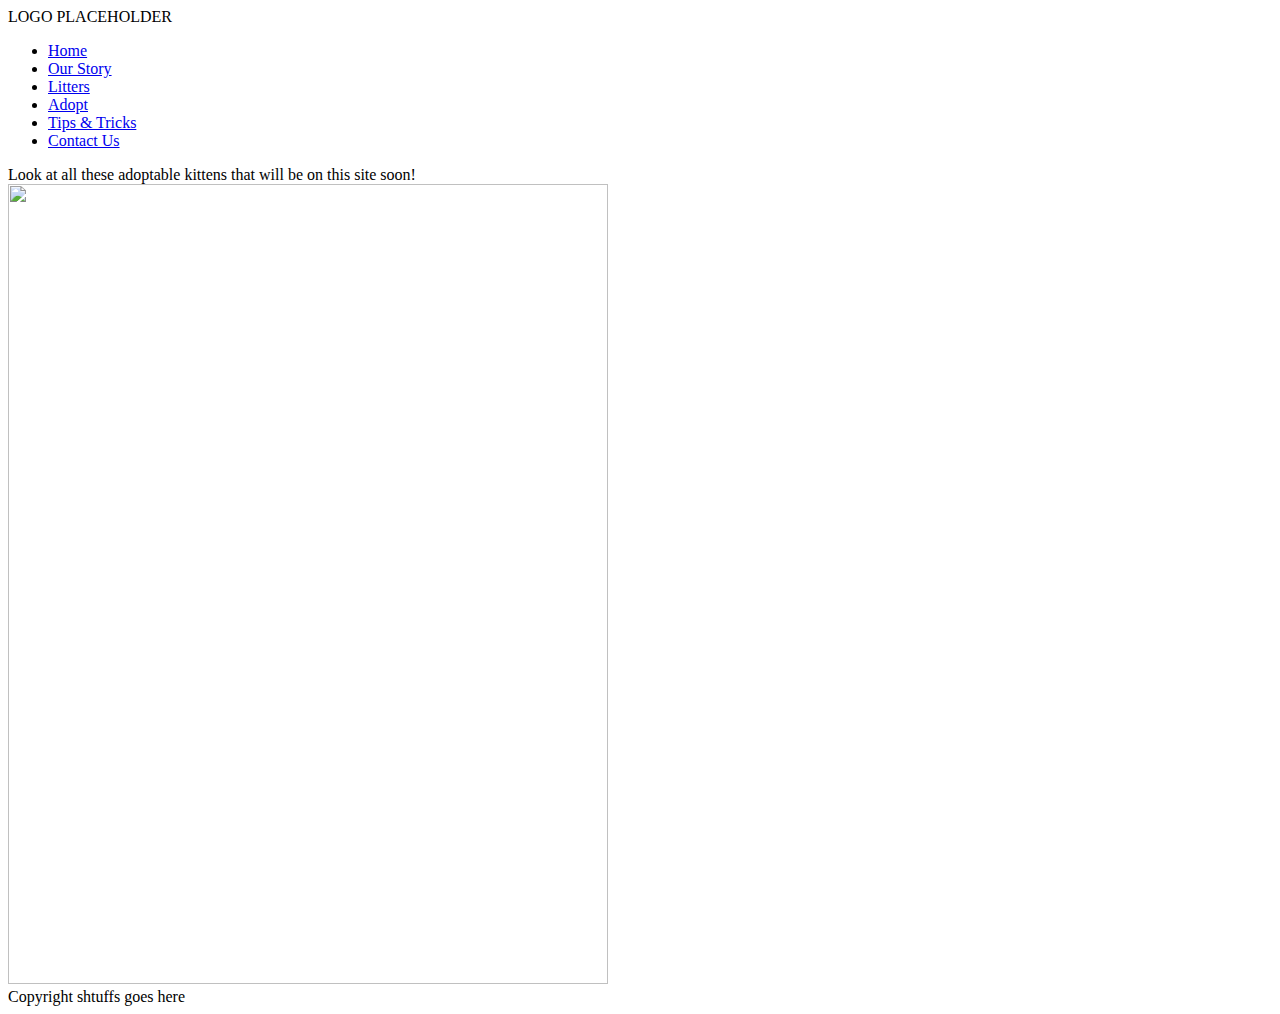
==== adopt.html @ 3e01ce0a "first commit" ====
<!DOCTYPE html>
<html>
<head>
	<meta charset="utf-8">
	<meta name="viewport" content="width=device=width, initial-scale=1">
	<link rel="stylesheet" type="text/css" href="file:///home/gray/Documents/Websites/rtlkaboodle/style.css">
	<title>Adoptables</title>
</head>
<body>

	<div class="banner">
		<div class="navbar">
			<div class="logo">LOGO PLACEHOLDER</div>
			<ul>
				<li><a href="file:///home/gray/Documents/Websites/rtlkaboodle/index.html">Home</a></li>
				<li><a href="file:///home/gray/Documents/Websites/rtlkaboodle/ourstory.html">Our Story</a></li>
 				<li><a href="file:///home/gray/Documents/Websites/rtlkaboodle/litters.html">Litters</a></li>
 				<li><a href="file:///home/gray/Documents/Websites/rtlkaboodle/adopt.html">Adopt</a></li>
 				<li><a href="file:///home/gray/Documents/Websites/rtlkaboodle/tipstricks.html">Tips & Tricks</a></li>
 				<li><a href="file:///home/gray/Documents/Websites/rtlkaboodle/contact.html">Contact Us</a></li>
			</ul>
		</div>
	</div>		

<div class="content">

			<div class="row">
	            <div class="column">
				Look at all these adoptable kittens that will be on this site soon!
			</div>
 	  
			<div class="column">
				<img src="file:///home/gray/Documents/Websites/rtlkaboodle/images/testkitteh.jpg" width="600" height="800">
      		</div>
	</div>

	<div class="footer">
		Copyright shtuffs goes here
	</div>

</div>
</body>
</html>
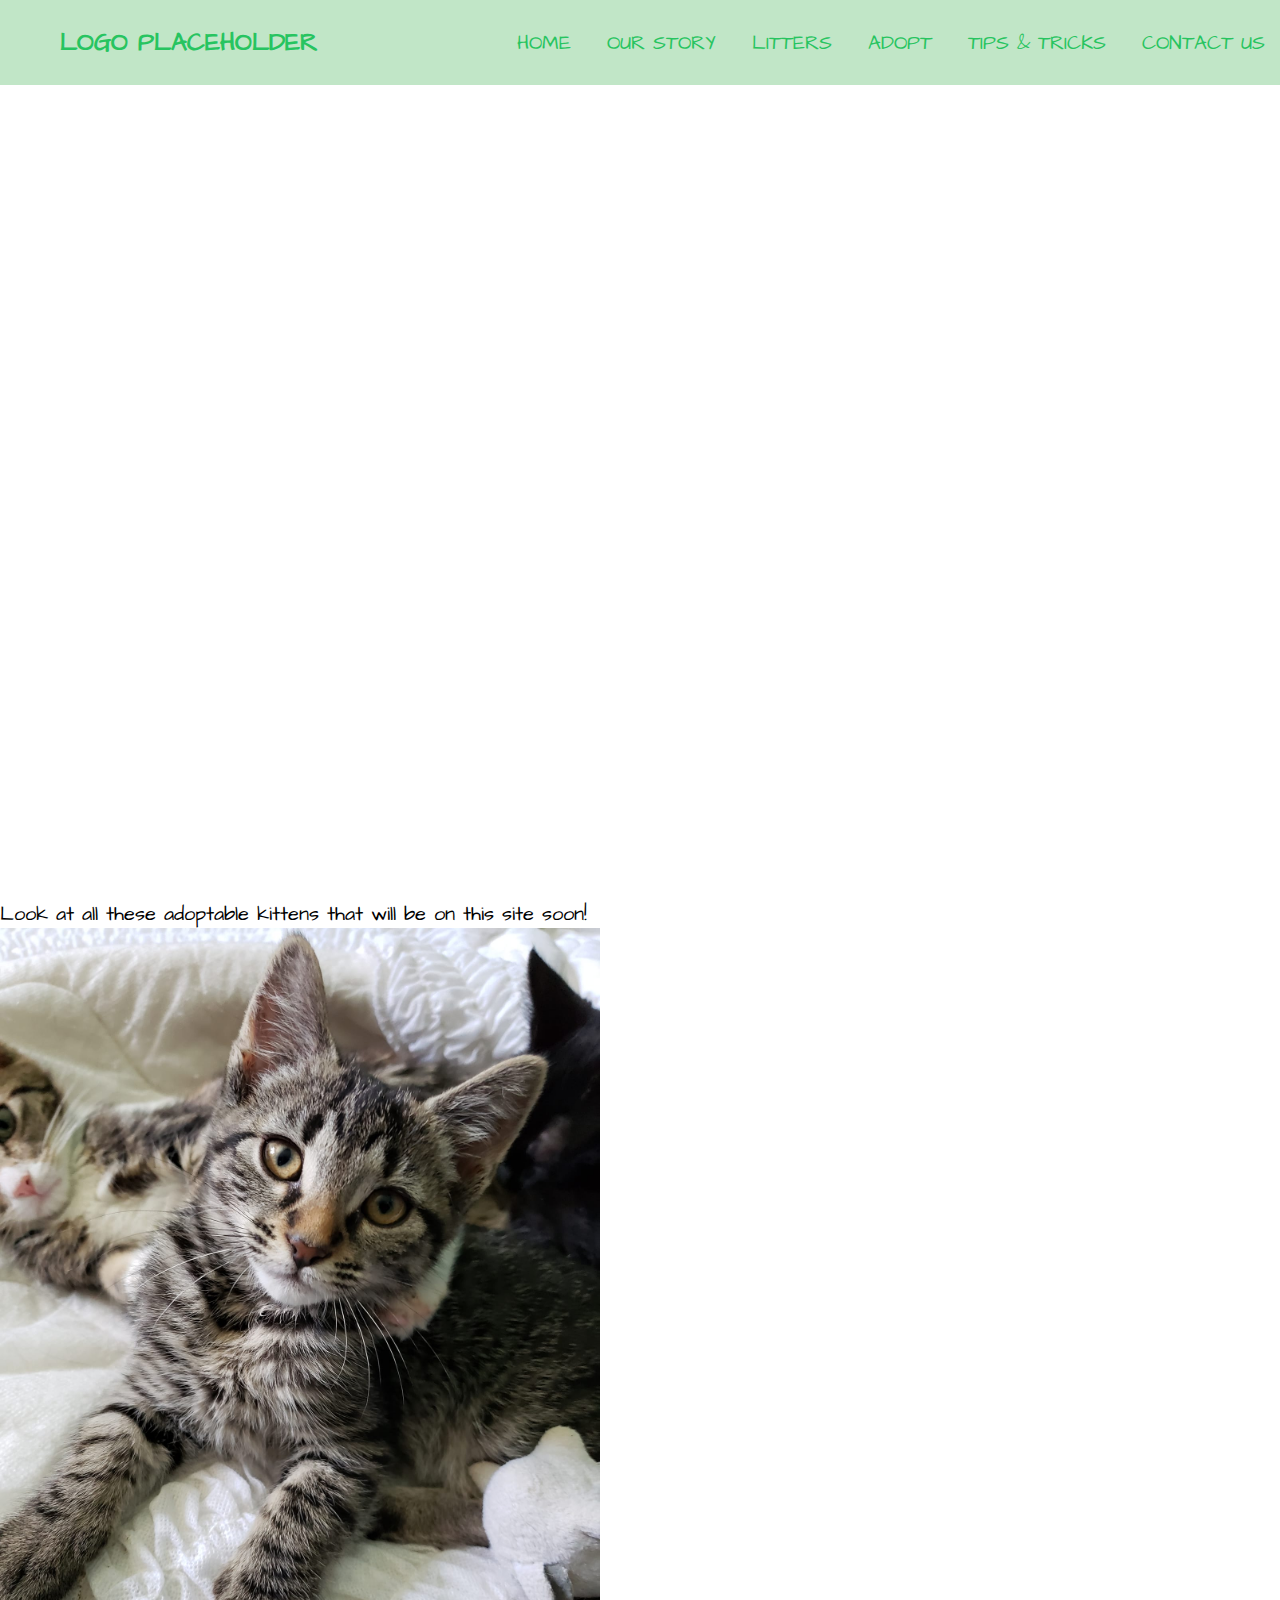
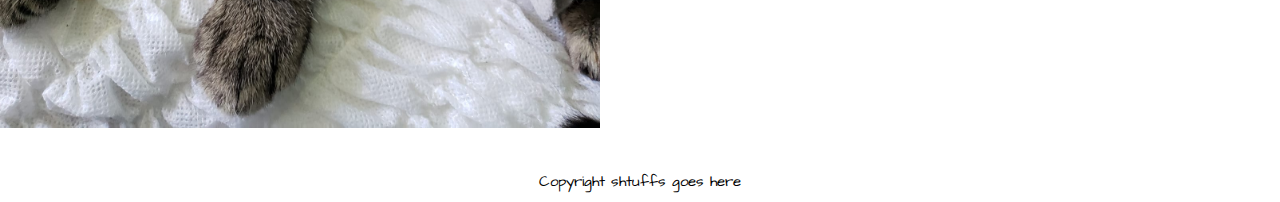
==== commit 66dcee50: "first commit" ====
--- a/adopt.html
+++ b/adopt.html
@@ -3,7 +3,7 @@
 <head>
 	<meta charset="utf-8">
 	<meta name="viewport" content="width=device=width, initial-scale=1">
-	<link rel="stylesheet" type="text/css" href="file:///home/gray/Documents/Websites/rtlkaboodle/style.css">
+	<link rel="stylesheet" type="text/css" href="css/style.css">
 	<title>Adoptables</title>
 </head>
 <body>
@@ -12,12 +12,12 @@
 		<div class="navbar">
 			<div class="logo">LOGO PLACEHOLDER</div>
 			<ul>
-				<li><a href="file:///home/gray/Documents/Websites/rtlkaboodle/index.html">Home</a></li>
-				<li><a href="file:///home/gray/Documents/Websites/rtlkaboodle/ourstory.html">Our Story</a></li>
- 				<li><a href="file:///home/gray/Documents/Websites/rtlkaboodle/litters.html">Litters</a></li>
- 				<li><a href="file:///home/gray/Documents/Websites/rtlkaboodle/adopt.html">Adopt</a></li>
- 				<li><a href="file:///home/gray/Documents/Websites/rtlkaboodle/tipstricks.html">Tips & Tricks</a></li>
- 				<li><a href="file:///home/gray/Documents/Websites/rtlkaboodle/contact.html">Contact Us</a></li>
+				<li><a href="index.html">Home</a></li>
+				<li><a href="ourstory.html">Our Story</a></li>
+ 				<li><a href="litters.html">Litters</a></li>
+ 				<li><a href="adopt.html">Adopt</a></li>
+ 				<li><a href="tipstricks.html">Tips & Tricks</a></li>
+ 				<li><a href="contact.html">Contact Us</a></li>
 			</ul>
 		</div>
 	</div>		
@@ -30,7 +30,7 @@
 			</div>
  	  
 			<div class="column">
-				<img src="file:///home/gray/Documents/Websites/rtlkaboodle/images/testkitteh.jpg" width="600" height="800">
+				<img src="images/testkitteh.jpg" width="600" height="800">
       		</div>
 	</div>
 
--- a/css/style.css
+++ b/css/style.css
@@ -0,0 +1,117 @@
+@import url('https://fonts.googleapis.com/css2?family=Architects+Daughter&display=swap');
+
+* {
+margin: 0;
+padding: 0;
+font-family: 'Architects Daughter', cursive;
+box-sizing: border-box;
+}
+
+
+.banner{
+	width: 100%;
+	height: 100vh;
+	color: ;
+	background-size: cover;
+	background-position: center;
+}
+
+.logo{
+	cursor: pointer;
+	color: #27c460;
+	font-size: 25px;
+	font-weight: bolder;
+        padding-left: 60px;
+}
+
+/* navbar start */
+
+.navbar{
+	width: 100%;
+	background-color: #c1e6c7;
+	margin: auto;
+	padding: 25px 0;
+	display: flex;
+	align-items: center;
+	justify-content: space-between;
+}
+
+.navbar ul li{
+	list-style: none;
+	display: inline-block;
+	margin: 0 15px;
+	position: relative;
+}
+
+.navbar ul li a{
+	text-decoration: none;
+	font-size: 20px;              
+	color: #27c460;
+	text-transform: uppercase;
+}
+
+.navbar ul li::after{
+	content: '';
+	height: 4px;
+	width: 0%;
+	background: black;
+	position: absolute;
+	right: 0;
+	bottom: -10px;
+	transition: 0.5s;
+}
+
+.navbar ul li:hover::after{
+	width: 100%;
+}
+
+/* navbar finish */
+
+/* content start */
+
+
+.header{
+  text-align: center;
+  font-size: 35px;
+  font-weight: bolder;
+  margin-top: 10px;
+  margin-bottom: 5px;
+}
+
+
+.secheader{
+  text-align: center;
+  font-size: 35px;
+  font-weight: bolder;
+  margin-top: 20%;
+  margin-bottom: 5px;
+}
+
+.row {
+	margin-bottom: 25px;
+  }
+
+.column {
+  float: top;
+  font-size: 20px;
+  width: 50%;
+}
+
+.row:after {
+  content: "";
+  display: table;
+  clear: both
+}
+
+.p {
+  margin-top: 15%;
+  margin-left: 15%;
+}
+
+.footer {
+  alignment-baseline: bottom;
+  text-align: center;
+  font-size: 15px;
+  padding: 10px;
+  background-color: #ffffff;
+}
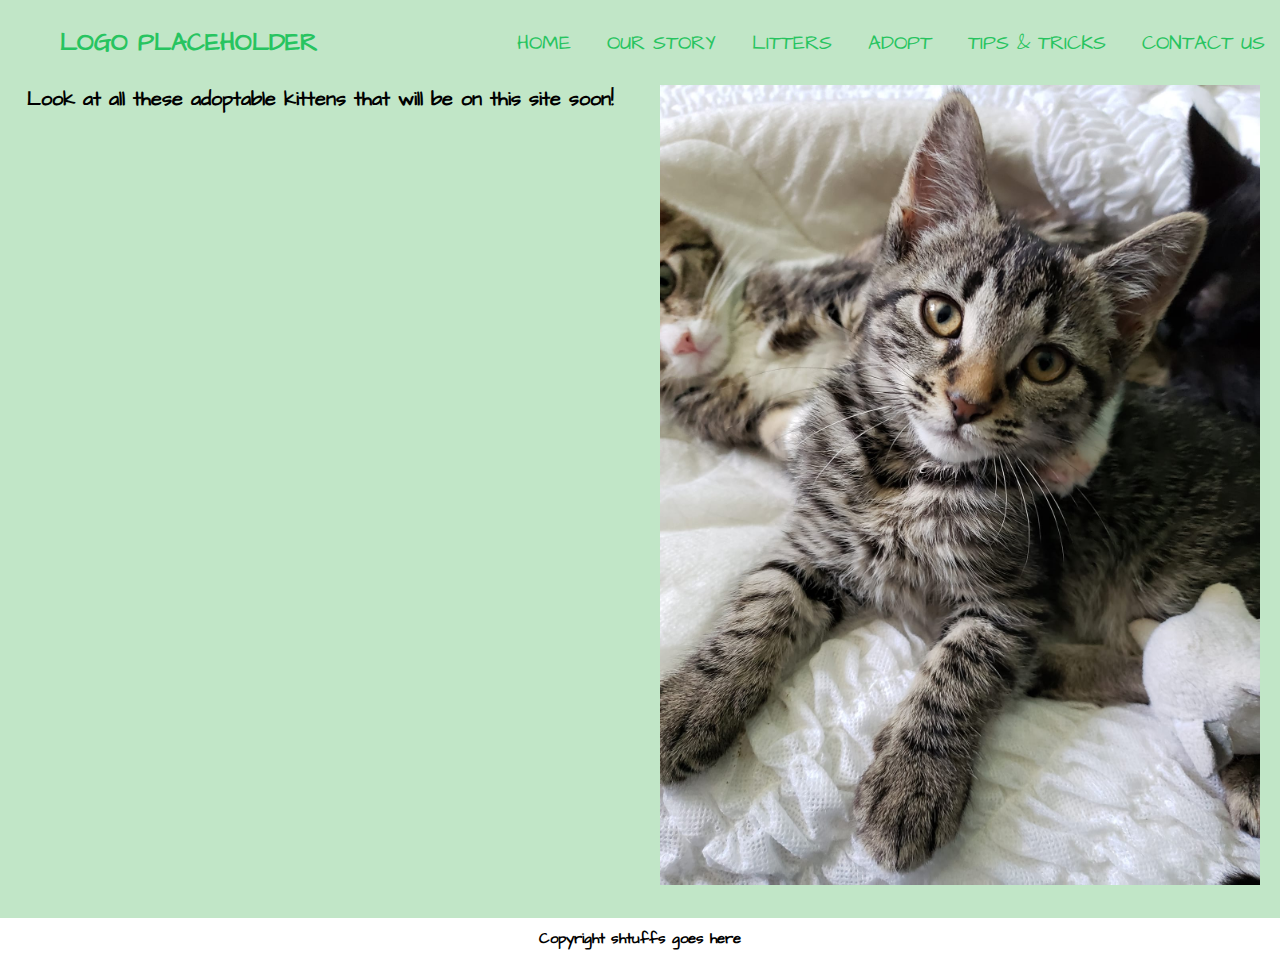
==== commit 55678d21: "first commit" ====
--- a/adopt.html
+++ b/adopt.html
@@ -3,12 +3,11 @@
 <head>
 	<meta charset="utf-8">
 	<meta name="viewport" content="width=device=width, initial-scale=1">
-	<link rel="stylesheet" type="text/css" href="css/style.css">
+	<link rel="stylesheet" href="css/style.css">
 	<title>Adoptables</title>
 </head>
 <body>
 
-	<div class="banner">
 		<div class="navbar">
 			<div class="logo">LOGO PLACEHOLDER</div>
 			<ul>
@@ -19,8 +18,7 @@
  				<li><a href="tipstricks.html">Tips & Tricks</a></li>
  				<li><a href="contact.html">Contact Us</a></li>
 			</ul>
-		</div>
-	</div>		
+		</div>	
 
 <div class="content">
 
--- a/css/style.css
+++ b/css/style.css
@@ -8,13 +8,6 @@
 }
 
 
-.banner{
-	width: 100%;
-	height: 100vh;
-	color: ;
-	background-size: cover;
-	background-position: center;
-}
 
 .logo{
 	cursor: pointer;
@@ -74,8 +67,7 @@
   text-align: center;
   font-size: 35px;
   font-weight: bolder;
-  margin-top: 10px;
-  margin-bottom: 5px;
+  margin-bottom: 15px;
 }
 
 
@@ -83,8 +75,8 @@
   text-align: center;
   font-size: 35px;
   font-weight: bolder;
-  margin-top: 20%;
-  margin-bottom: 5px;
+  padding-top: 5%;
+  margin-bottom: 10%;
 }
 
 .row {
@@ -92,7 +84,7 @@
   }
 
 .column {
-  float: top;
+  float: left;
   font-size: 20px;
   width: 50%;
 }
@@ -103,8 +95,16 @@
   clear: both
 }
 
+.content {
+	background-color: #c1e6c7;
+  text-align: center;
+  font-size: 0.8em;
+  font-weight:  bolder;
+}
+
 .p {
   margin-top: 15%;
+  padding-top: 10%;
   margin-left: 15%;
 }
 
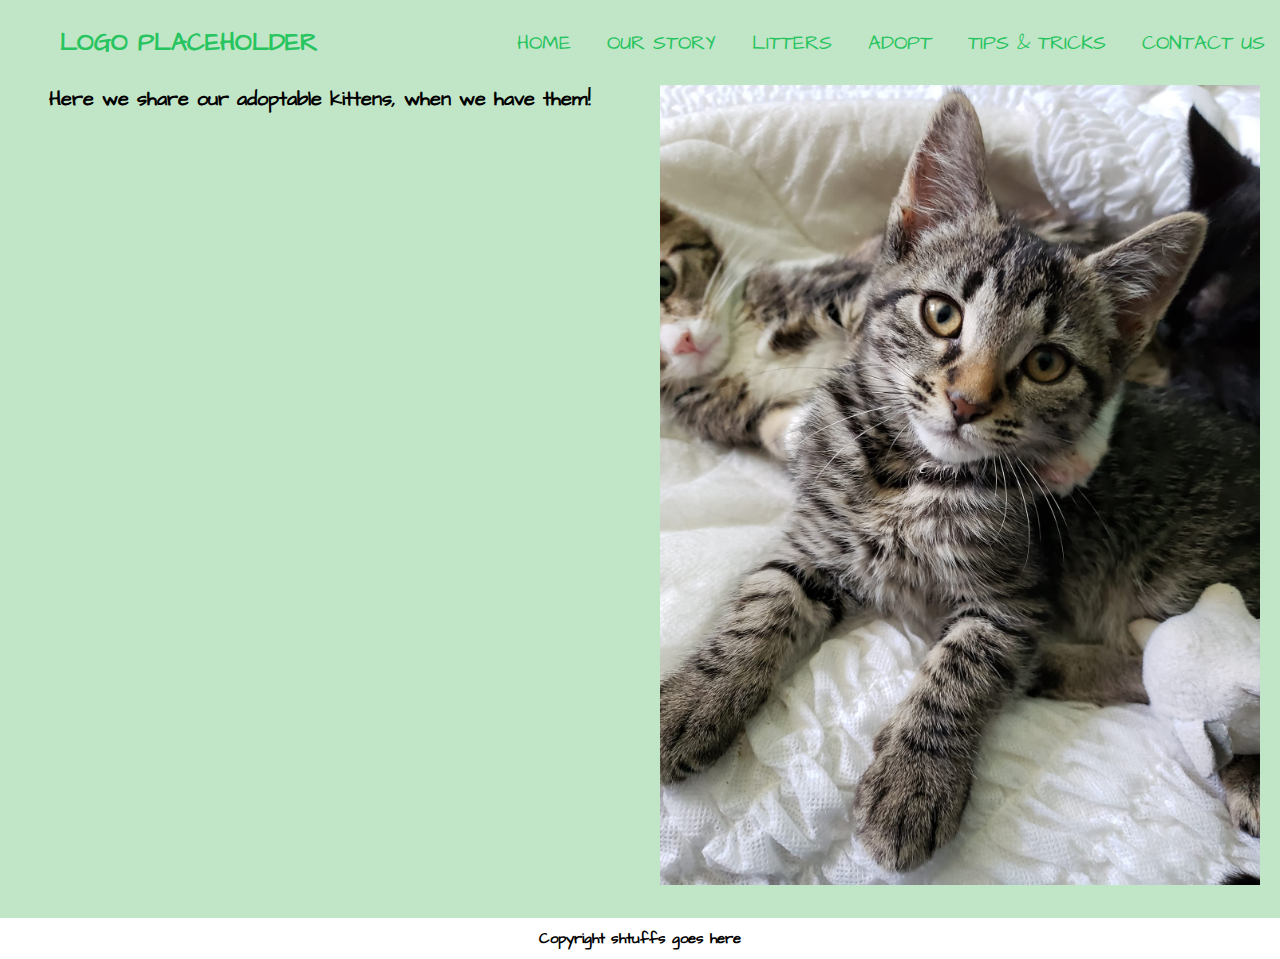
==== commit a7fff4fe: "changed font sizes and page layout" ====
--- a/adopt.html
+++ b/adopt.html
@@ -24,7 +24,7 @@
 
 			<div class="row">
 	            <div class="column">
-				Look at all these adoptable kittens that will be on this site soon!
+				Here we share our adoptable kittens, when we have them!
 			</div>
  	  
 			<div class="column">
--- a/css/style.css
+++ b/css/style.css
@@ -6,8 +6,6 @@
 font-family: 'Architects Daughter', cursive;
 box-sizing: border-box;
 }
-
-
 
 .logo{
 	cursor: pointer;
@@ -62,21 +60,20 @@
 
 /* content start */
 
-
 .header{
   text-align: center;
-  font-size: 35px;
+  font-size: 3em;
   font-weight: bolder;
   margin-bottom: 15px;
 }
 
-
 .secheader{
+	height: 100vh;
   text-align: center;
-  font-size: 35px;
+  font-size: 3em;
   font-weight: bolder;
   padding-top: 5%;
-  margin-bottom: 10%;
+  margin-bottom: 2%;
 }
 
 .row {
@@ -114,4 +111,4 @@
   font-size: 15px;
   padding: 10px;
   background-color: #ffffff;
-}
+}